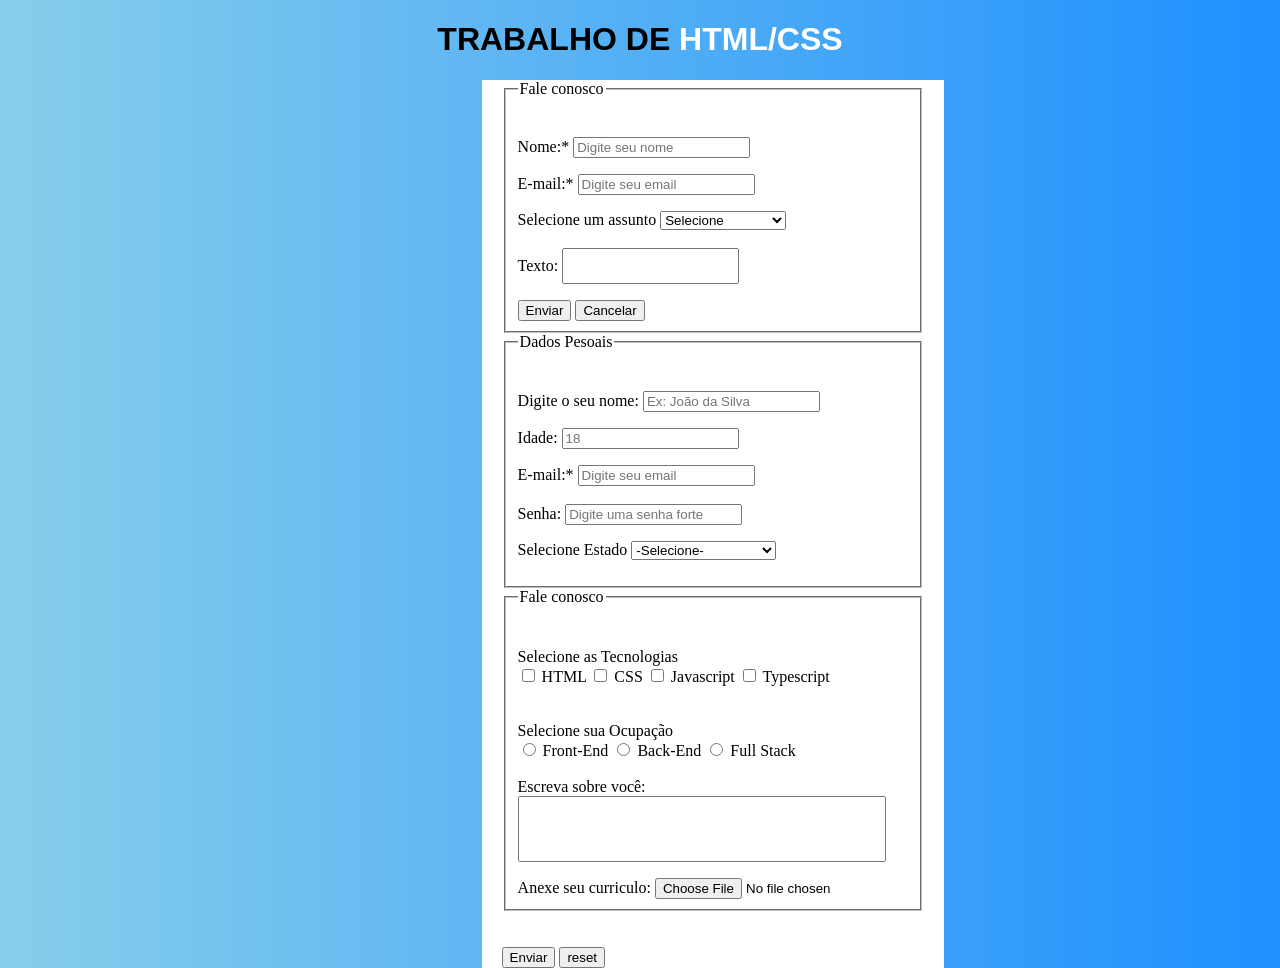
==== index.html @ 7f0e1a0e "Update and rename formulários.html to index.html" ====
<!DOCTYPE html>
<html lang="pt-br">
    <head>
        <meta charset='utf-8'>
        <meta http-equiv='X-UA-Compatible' content='IE=edge'>
        <title>RESUMO DE HTML/CSS</title>
        <meta name='viewport' content='width=device-width, initial-scale=1'>
        <link rel='stylesheet' type='text/css' media='screen' href='trabalho.css'>
        <script src='main.js'></script>
    </head>
    <body>
        <h1 id="fnpcispe">TRABALHO DE <span>HTML/CSS</span></h1>
        <div id="trabalho">
            <fieldset>
            <legend>Fale conosco</legend>
            <br>
            <p id="nome"> Nome:* <input class="form" type="text" placeholder="Digite seu nome"></p>
            <p id="nome"> E-mail:* <input class="form" type="text" placeholder="Digite seu email"></p>
            <p id="nome>">Selecione um assunto <select name="pets" id="pet-select">
                <option value="">Selecione &nbsp;</option>
                <option value="dog">Cachorro</option>
                <option value="cat">Gato</option>
                <option value="hamster">Hamster</option>
                <option value="parrot">Papagaio</option>
                <option value="spider">Aranha</option>
                <option value="goldfish">Peixinho dourado</option>
              </select>
              </p>
            <p id="mr"> Texto: <input type="text" id="cs"></p>
            <input type="button" value="Enviar">
            <input type="reset" value="Cancelar">
        </fieldset>
            <fieldset>
            <legend>Dados Pesoais</legend>
            <br>
            <p id="nome"> Digite o seu nome: <input class="form" type="text" placeholder="Ex: João da Silva"></p>
            <p id="nome"> Idade: <input class="form" type="text" placeholder="18"></p>
            <p id="nome"> E-mail:* <input class="form" type="text" placeholder="Digite seu email"></p>
            <p id="mr"> Senha: <input type="password" placeholder="Digite uma senha forte"></p>
            <p id="nome>">Selecione Estado <select id="estado" name="estado">
                <option value="">-Selecione- &nbsp;</option>
                <option value="AC">Acre</option>
                <option value="AL">Alagoas</option>
                <option value="AP">Amapá</option>
                <option value="AM">Amazonas</option>
                <option value="BA">Bahia</option>
                <option value="CE">Ceará</option>
                <option value="DF">Distrito Federal</option>
                <option value="ES">Espírito Santo</option>
                <option value="GO">Goiás</option>
                <option value="MA">Maranhão</option>
                <option value="MT">Mato Grosso</option>
                <option value="MS">Mato Grosso do Sul</option>
                <option value="MG">Minas Gerais</option>
                <option value="PA">Pará</option>
                <option value="PB">Paraíba</option>
                <option value="PR">Paraná</option>
                <option value="PE">Pernambuco</option>
                <option value="PI">Piauí</option>
                <option value="RJ">Rio de Janeiro</option>
                <option value="RN">Rio Grande do Norte</option>
                <option value="RS">Rio Grande do Sul</option>
                <option value="RO">Rondônia</option>
                <option value="RR">Roraima</option>
                <option value="SC">Santa Catarina</option>
                <option value="SP">São Paulo</option>
                <option value="SE">Sergipe</option>
                <option value="TO">Tocantins</option>
                <option value="EX">Estrangeiro</option>
            </select>
              </p>
        </fieldset>
        <fieldset>
            <legend>Fale conosco</legend>
            <br><br>
            Selecione as Tecnologias<br>
            <input type="checkbox">&nbsp;HTML
            <input type="checkbox">&nbsp;CSS
            <input type="checkbox">&nbsp;Javascript
            <input type="checkbox">&nbsp;Typescript
            <br><br><br>
            Selecione sua Ocupação<br>
            <input type="radio">&nbsp;Front-End
            <input type="radio">&nbsp;Back-End
            <input type="radio">&nbsp;Full Stack
            <br><br>
            Escreva sobre você:<br>
            <input type="text" id="ps"></p>
            Anexe seu curriculo: 
            <input type="file" placeholder="Escolher arquivo">
            <br>
        </fieldset>
        <br><br>
        <input type="button" value="Enviar">
        <input type="reset" value="reset">
        </div>
    </body>
---- trabalho.css ----
#fnpcispe{
    text-align: center;
    font-family: 'Gill Sans', 'Gill Sans MT', Calibri, 'Trebuchet MS', sans-serif;

}

span{
    color: white;
}

body {background: linear-gradient(to right,skyblue,dodgerblue);
}

#trabalho{
    margin-left: 37%;
    position: absolute;
    background-color: white;
    padding-left: 20px;
    padding-right: 20px;
}

#cs{
    height: 30px;
}

#mr{
    padding-top: 2px;
}

#ps{
    width: 360px;
    height: 60px;
}


@media screen and (max-width: 600px) {
    #fnpcispe{
        text-align: center;
        font-family: 'Gill Sans', 'Gill Sans MT', Calibri, 'Trebuchet MS', sans-serif;
    
    }
    
    span{
        color: white;
    }
    
    body {background: linear-gradient(to right,skyblue,dodgerblue);
    }
    
    #trabalho{
        margin-left: 30px;
        position: absolute;
        background-color: white;
        padding-left: 20px;
        padding-right: 20px;
    }
    
    #cs{
        height: 30px;
    }
    
    #mr{
        padding-top: 2px;
    }
    
    #ps{
        width: 360px;
        height: 60px;
    }

@media screen and (max-width: 1000px) {
    #fnpcispe{
        text-align: center;
        font-family: 'Gill Sans', 'Gill Sans MT', Calibri, 'Trebuchet MS', sans-serif;
    
    }
    
    span{
        color: white;
    }
    
    body {background: linear-gradient(to right,skyblue,dodgerblue);
    }
    
    #trabalho{
        margin-left: 42.5%;
        position: absolute;
        background-color: white;
        padding-left: 20px;
        padding-right: 20px;
    }
    
    #cs{
        height: 30px;
    }
    
    #mr{
        padding-top: 2px;
    }
    
    #ps{
        width: 360px;
        height: 60px;
    }    
}
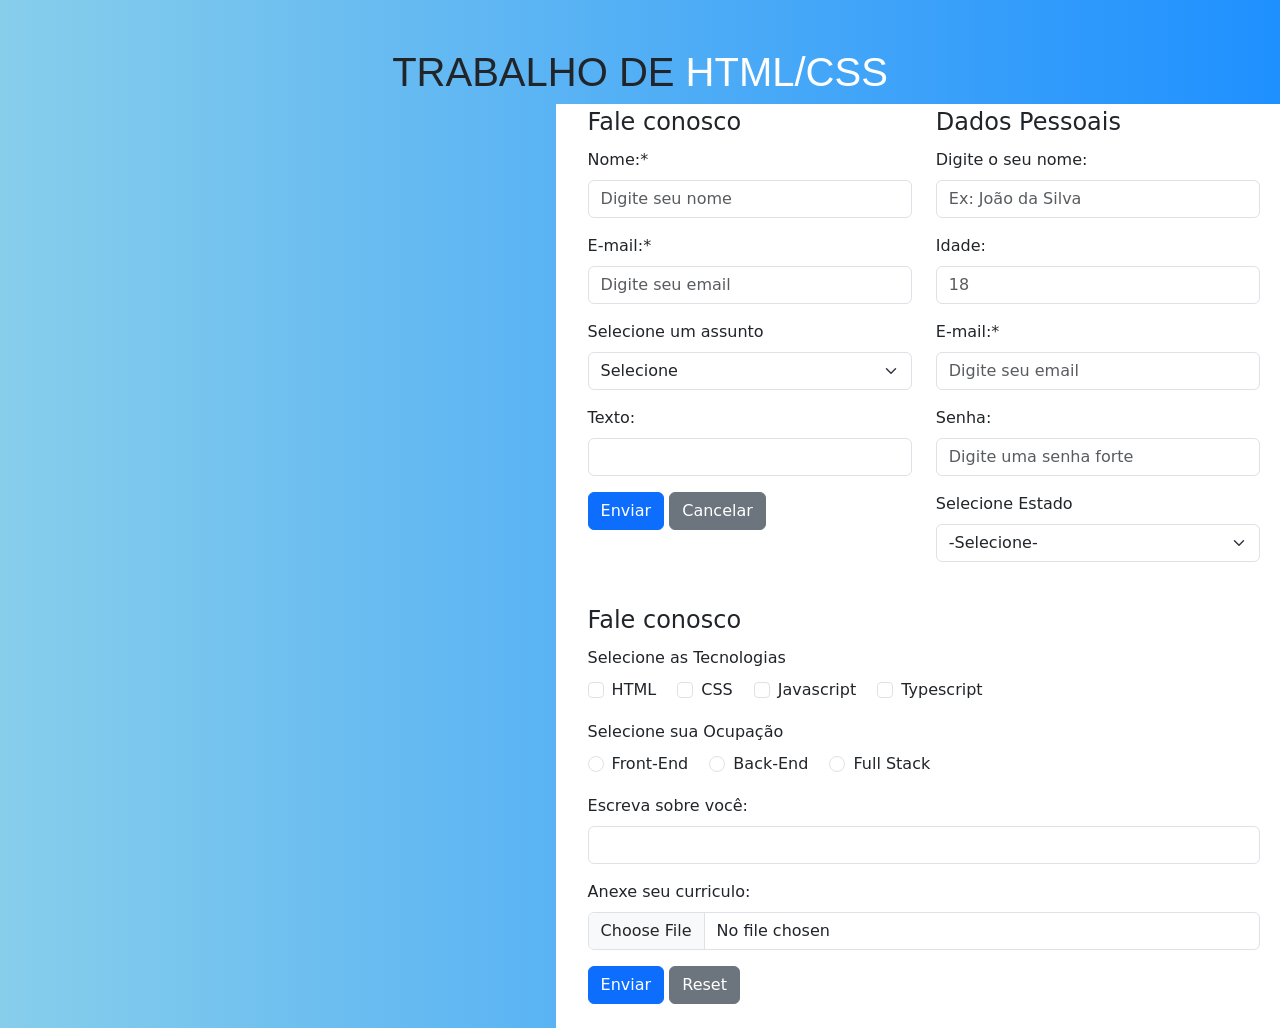
==== commit d137e72e: "Update index.html" ====
--- a/index.html
+++ b/index.html
@@ -1,97 +1,158 @@
 <!DOCTYPE html>
 <html lang="pt-br">
-    <head>
-        <meta charset='utf-8'>
-        <meta http-equiv='X-UA-Compatible' content='IE=edge'>
-        <title>RESUMO DE HTML/CSS</title>
-        <meta name='viewport' content='width=device-width, initial-scale=1'>
-        <link rel='stylesheet' type='text/css' media='screen' href='trabalho.css'>
-        <script src='main.js'></script>
-    </head>
-    <body>
-        <h1 id="fnpcispe">TRABALHO DE <span>HTML/CSS</span></h1>
-        <div id="trabalho">
-            <fieldset>
-            <legend>Fale conosco</legend>
-            <br>
-            <p id="nome"> Nome:* <input class="form" type="text" placeholder="Digite seu nome"></p>
-            <p id="nome"> E-mail:* <input class="form" type="text" placeholder="Digite seu email"></p>
-            <p id="nome>">Selecione um assunto <select name="pets" id="pet-select">
-                <option value="">Selecione &nbsp;</option>
-                <option value="dog">Cachorro</option>
-                <option value="cat">Gato</option>
-                <option value="hamster">Hamster</option>
-                <option value="parrot">Papagaio</option>
-                <option value="spider">Aranha</option>
-                <option value="goldfish">Peixinho dourado</option>
-              </select>
-              </p>
-            <p id="mr"> Texto: <input type="text" id="cs"></p>
-            <input type="button" value="Enviar">
-            <input type="reset" value="Cancelar">
-        </fieldset>
-            <fieldset>
-            <legend>Dados Pesoais</legend>
-            <br>
-            <p id="nome"> Digite o seu nome: <input class="form" type="text" placeholder="Ex: João da Silva"></p>
-            <p id="nome"> Idade: <input class="form" type="text" placeholder="18"></p>
-            <p id="nome"> E-mail:* <input class="form" type="text" placeholder="Digite seu email"></p>
-            <p id="mr"> Senha: <input type="password" placeholder="Digite uma senha forte"></p>
-            <p id="nome>">Selecione Estado <select id="estado" name="estado">
-                <option value="">-Selecione- &nbsp;</option>
-                <option value="AC">Acre</option>
-                <option value="AL">Alagoas</option>
-                <option value="AP">Amapá</option>
-                <option value="AM">Amazonas</option>
-                <option value="BA">Bahia</option>
-                <option value="CE">Ceará</option>
-                <option value="DF">Distrito Federal</option>
-                <option value="ES">Espírito Santo</option>
-                <option value="GO">Goiás</option>
-                <option value="MA">Maranhão</option>
-                <option value="MT">Mato Grosso</option>
-                <option value="MS">Mato Grosso do Sul</option>
-                <option value="MG">Minas Gerais</option>
-                <option value="PA">Pará</option>
-                <option value="PB">Paraíba</option>
-                <option value="PR">Paraná</option>
-                <option value="PE">Pernambuco</option>
-                <option value="PI">Piauí</option>
-                <option value="RJ">Rio de Janeiro</option>
-                <option value="RN">Rio Grande do Norte</option>
-                <option value="RS">Rio Grande do Sul</option>
-                <option value="RO">Rondônia</option>
-                <option value="RR">Roraima</option>
-                <option value="SC">Santa Catarina</option>
-                <option value="SP">São Paulo</option>
-                <option value="SE">Sergipe</option>
-                <option value="TO">Tocantins</option>
-                <option value="EX">Estrangeiro</option>
-            </select>
-              </p>
-        </fieldset>
-        <fieldset>
-            <legend>Fale conosco</legend>
-            <br><br>
-            Selecione as Tecnologias<br>
-            <input type="checkbox">&nbsp;HTML
-            <input type="checkbox">&nbsp;CSS
-            <input type="checkbox">&nbsp;Javascript
-            <input type="checkbox">&nbsp;Typescript
-            <br><br><br>
-            Selecione sua Ocupação<br>
-            <input type="radio">&nbsp;Front-End
-            <input type="radio">&nbsp;Back-End
-            <input type="radio">&nbsp;Full Stack
-            <br><br>
-            Escreva sobre você:<br>
-            <input type="text" id="ps"></p>
-            Anexe seu curriculo: 
-            <input type="file" placeholder="Escolher arquivo">
-            <br>
-        </fieldset>
-        <br><br>
-        <input type="button" value="Enviar">
-        <input type="reset" value="reset">
+<head>
+    <meta charset='utf-8'>
+    <meta http-equiv='X-UA-Compatible' content='IE=edge'>
+    <title>RESUMO DE HTML/CSS</title>
+    <meta name='viewport' content='width=device-width, initial-scale=1'>
+    <link rel='stylesheet' href='https://cdn.jsdelivr.net/npm/bootstrap@5.3.3/dist/css/bootstrap.min.css'>
+    <script src='https://cdn.jsdelivr.net/npm/bootstrap@5.3.3/dist/js/bootstrap.bundle.min.js' integrity='sha384-YvpcrYf0tY3lHB60NNkmXc5s9fDVZLESaAA55NDzOxhy9GkcIdslK1eN7N6jIeHz' crossorigin='anonymous'></script>
+    <link rel='stylesheet' type='text/css' media='screen' href='trabalho.css'>
+    <script src='main.js'></script>
+</head>
+<body>
+    <div class="container my-5">
+        <h1 class="text-center" id="fnpcispe">TRABALHO DE <span>HTML/CSS</span></h1>
+        
+        <div id="trabalho" class="row">
+            <div class="col-md-6">
+                <fieldset class="mb-4">
+                    <legend>Fale conosco</legend>
+                    <div class="mb-3">
+                        <label for="nome" class="form-label">Nome:*</label>
+                        <input type="text" class="form-control" id="nome" placeholder="Digite seu nome">
+                    </div>
+                    <div class="mb-3">
+                        <label for="email" class="form-label">E-mail:*</label>
+                        <input type="email" class="form-control" id="email" placeholder="Digite seu email">
+                    </div>
+                    <div class="mb-3">
+                        <label for="assunto" class="form-label">Selecione um assunto</label>
+                        <select class="form-select" id="assunto">
+                            <option value="">Selecione</option>
+                            <option value="dog">Cachorro</option>
+                            <option value="cat">Gato</option>
+                            <option value="hamster">Hamster</option>
+                            <option value="parrot">Papagaio</option>
+                            <option value="spider">Aranha</option>
+                            <option value="goldfish">Peixinho dourado</option>
+                        </select>
+                    </div>
+                    <div class="mb-3">
+                        <label for="texto" class="form-label">Texto:</label>
+                        <input type="text" class="form-control" id="texto">
+                    </div>
+                    <button type="button" class="btn btn-primary">Enviar</button>
+                    <button type="reset" class="btn btn-secondary">Cancelar</button>
+                </fieldset>
+            </div>
+
+            <div class="col-md-6">
+                <fieldset class="mb-4">
+                    <legend>Dados Pessoais</legend>
+                    <div class="mb-3">
+                        <label for="nomeCompleto" class="form-label">Digite o seu nome:</label>
+                        <input type="text" class="form-control" id="nomeCompleto" placeholder="Ex: João da Silva">
+                    </div>
+                    <div class="mb-3">
+                        <label for="idade" class="form-label">Idade:</label>
+                        <input type="text" class="form-control" id="idade" placeholder="18">
+                    </div>
+                    <div class="mb-3">
+                        <label for="emailDados" class="form-label">E-mail:*</label>
+                        <input type="email" class="form-control" id="emailDados" placeholder="Digite seu email">
+                    </div>
+                    <div class="mb-3">
+                        <label for="senha" class="form-label">Senha:</label>
+                        <input type="password" class="form-control" id="senha" placeholder="Digite uma senha forte">
+                    </div>
+                    <div class="mb-3">
+                        <label for="estado" class="form-label">Selecione Estado</label>
+                        <select class="form-select" id="estado" name="estado">
+                            <option value="">-Selecione-</option>
+                            <option value="AC">Acre</option>
+                            <option value="AL">Alagoas</option>
+                            <option value="AP">Amapá</option>
+                            <option value="AM">Amazonas</option>
+                            <option value="BA">Bahia</option>
+                            <option value="CE">Ceará</option>
+                            <option value="DF">Distrito Federal</option>
+                            <option value="ES">Espírito Santo</option>
+                            <option value="GO">Goiás</option>
+                            <option value="MA">Maranhão</option>
+                            <option value="MT">Mato Grosso</option>
+                            <option value="MS">Mato Grosso do Sul</option>
+                            <option value="MG">Minas Gerais</option>
+                            <option value="PA">Pará</option>
+                            <option value="PB">Paraíba</option>
+                            <option value="PR">Paraná</option>
+                            <option value="PE">Pernambuco</option>
+                            <option value="PI">Piauí</option>
+                            <option value="RJ">Rio de Janeiro</option>
+                            <option value="RN">Rio Grande do Norte</option>
+                            <option value="RS">Rio Grande do Sul</option>
+                            <option value="RO">Rondônia</option>
+                            <option value="RR">Roraima</option>
+                            <option value="SC">Santa Catarina</option>
+                            <option value="SP">São Paulo</option>
+                            <option value="SE">Sergipe</option>
+                            <option value="TO">Tocantins</option>
+                            <option value="EX">Estrangeiro</option>
+                        </select>
+                    </div>
+                </fieldset>
+            </div>
+
+            <div class="col-12">
+                <fieldset class="mb-4">
+                    <legend>Fale conosco</legend>
+                    <div class="mb-3">
+                        <label class="form-label">Selecione as Tecnologias</label><br>
+                        <div class="form-check form-check-inline">
+                            <input class="form-check-input" type="checkbox" id="html" value="HTML">
+                            <label class="form-check-label" for="html">HTML</label>
+                        </div>
+                        <div class="form-check form-check-inline">
+                            <input class="form-check-input" type="checkbox" id="css" value="CSS">
+                            <label class="form-check-label" for="css">CSS</label>
+                        </div>
+                        <div class="form-check form-check-inline">
+                            <input class="form-check-input" type="checkbox" id="js" value="Javascript">
+                            <label class="form-check-label" for="js">Javascript</label>
+                        </div>
+                        <div class="form-check form-check-inline">
+                            <input class="form-check-input" type="checkbox" id="ts" value="Typescript">
+                            <label class="form-check-label" for="ts">Typescript</label>
+                        </div>
+                    </div>
+                    <div class="mb-3">
+                        <label class="form-label">Selecione sua Ocupação</label><br>
+                        <div class="form-check form-check-inline">
+                            <input class="form-check-input" type="radio" id="frontend" name="ocupacao" value="Front-End">
+                            <label class="form-check-label" for="frontend">Front-End</label>
+                        </div>
+                        <div class="form-check form-check-inline">
+                            <input class="form-check-input" type="radio" id="backend" name="ocupacao" value="Back-End">
+                            <label class="form-check-label" for="backend">Back-End</label>
+                        </div>
+                        <div class="form-check form-check-inline">
+                            <input class="form-check-input" type="radio" id="fullstack" name="ocupacao" value="Full Stack">
+                            <label class="form-check-label" for="fullstack">Full Stack</label>
+                        </div>
+                    </div>
+                    <div class="mb-3">
+                        <label for="sobreVoce" class="form-label">Escreva sobre você:</label>
+                        <input type="text" class="form-control" id="sobreVoce">
+                    </div>
+                    <div class="mb-3">
+                        <label for="curriculo" class="form-label">Anexe seu curriculo:</label>
+                        <input type="file" class="form-control" id="curriculo">
+                    </div>
+                    <button type="button" class="btn btn-primary">Enviar</button>
+                    <button type="reset" class="btn btn-secondary">Reset</button>
+                </fieldset>
+            </div>
         </div>
-    </body>
+    </div>
+</body>
+</html>
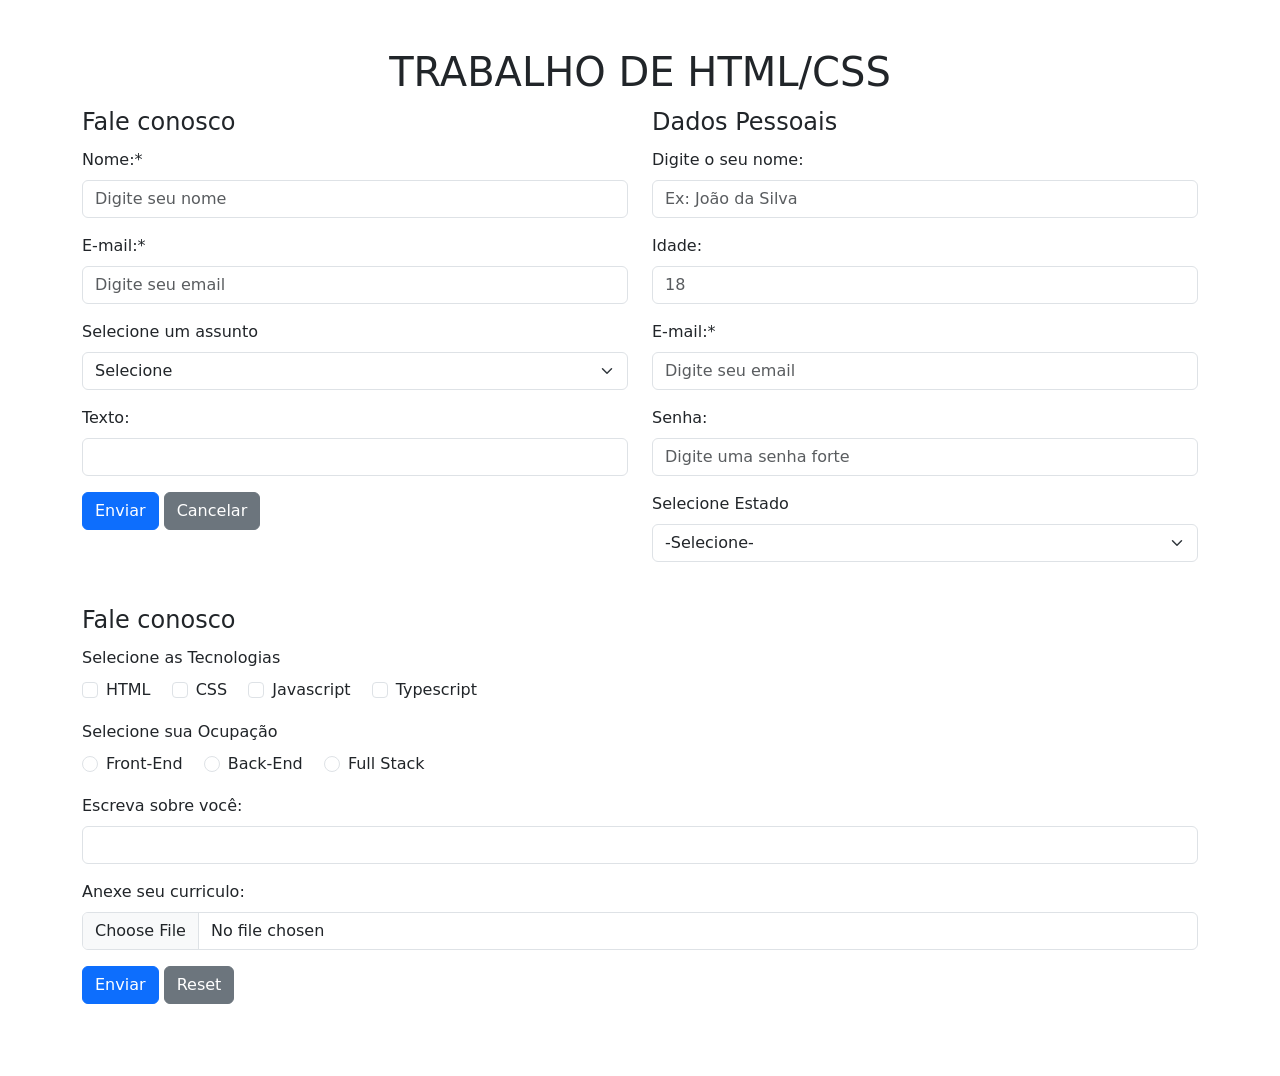
==== commit 15aa54d0: "Update index.html" ====
--- a/index.html
+++ b/index.html
@@ -6,8 +6,6 @@
     <title>RESUMO DE HTML/CSS</title>
     <meta name='viewport' content='width=device-width, initial-scale=1'>
     <link rel='stylesheet' href='https://cdn.jsdelivr.net/npm/bootstrap@5.3.3/dist/css/bootstrap.min.css'>
-    <script src='https://cdn.jsdelivr.net/npm/bootstrap@5.3.3/dist/js/bootstrap.bundle.min.js' integrity='sha384-YvpcrYf0tY3lHB60NNkmXc5s9fDVZLESaAA55NDzOxhy9GkcIdslK1eN7N6jIeHz' crossorigin='anonymous'></script>
-    <link rel='stylesheet' type='text/css' media='screen' href='trabalho.css'>
     <script src='main.js'></script>
 </head>
 <body>
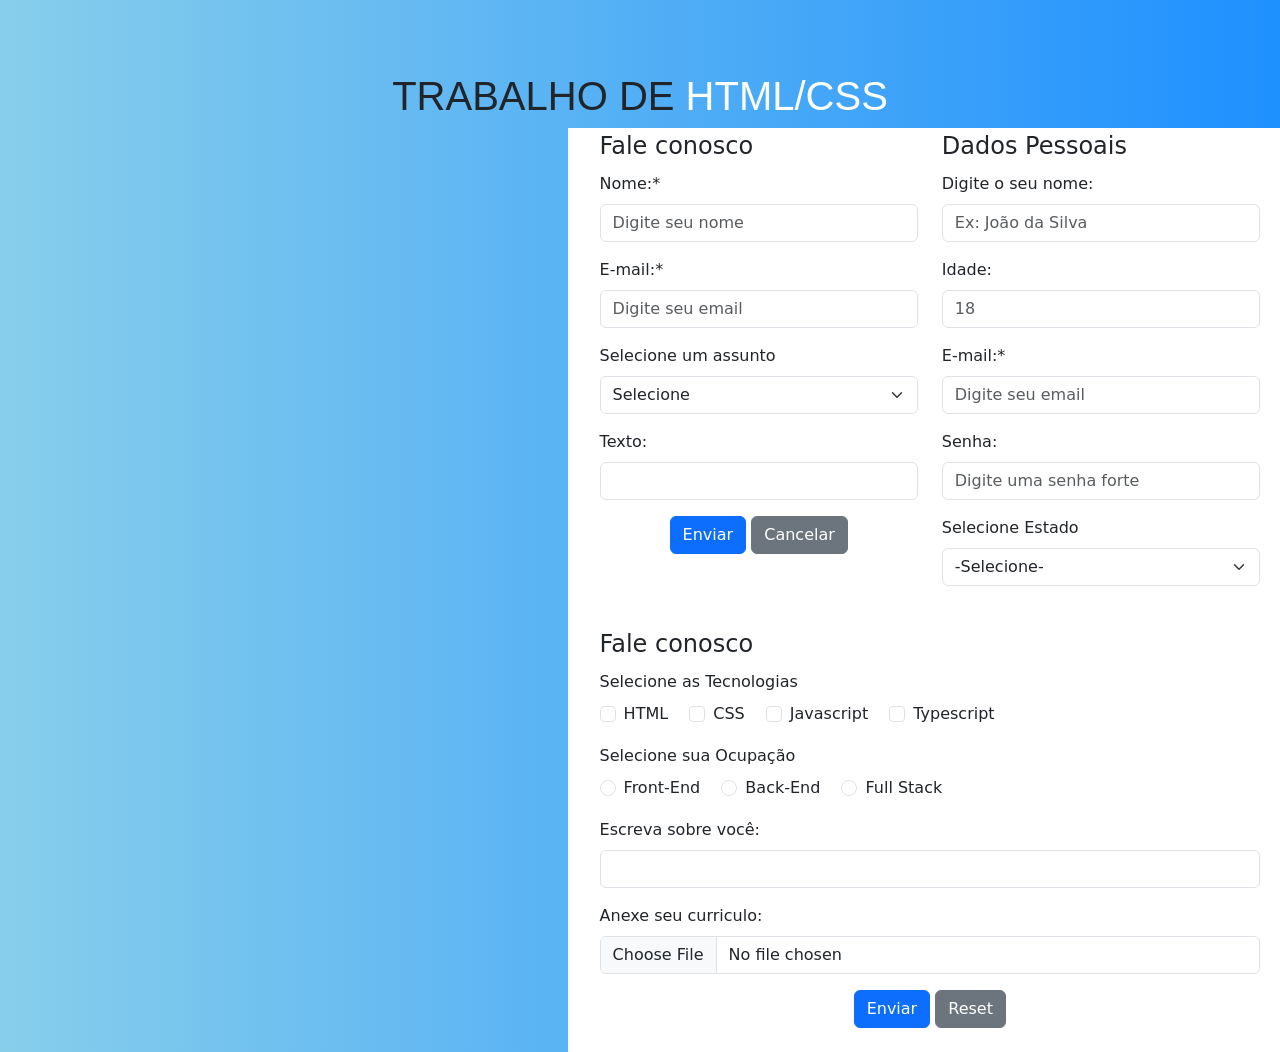
==== commit f057e71c: "Update index.html" ====
--- a/index.html
+++ b/index.html
@@ -1,15 +1,19 @@
 <!DOCTYPE html>
 <html lang="pt-br">
+
 <head>
     <meta charset='utf-8'>
     <meta http-equiv='X-UA-Compatible' content='IE=edge'>
     <title>RESUMO DE HTML/CSS</title>
     <meta name='viewport' content='width=device-width, initial-scale=1'>
     <link rel='stylesheet' href='https://cdn.jsdelivr.net/npm/bootstrap@5.3.3/dist/css/bootstrap.min.css'>
+    <script src='https://cdn.jsdelivr.net/npm/bootstrap@5.3.3/dist/js/bootstrap.bundle.min.js' integrity='sha384-YvpcrYf0tY3lHB60NNkmXc5s9fDVZLESaAA55NDzOxhy9GkcIdslK1eN7N6jIeHz' crossorigin='anonymous'></script>
+    <link rel='stylesheet' type='text/css' media='screen' href='trabalho.css'>
     <script src='main.js'></script>
 </head>
+
 <body>
-    <div class="container my-5">
+    <div class="container my-5 p-4" id="form-container">
         <h1 class="text-center" id="fnpcispe">TRABALHO DE <span>HTML/CSS</span></h1>
         
         <div id="trabalho" class="row">
@@ -40,8 +44,10 @@
                         <label for="texto" class="form-label">Texto:</label>
                         <input type="text" class="form-control" id="texto">
                     </div>
-                    <button type="button" class="btn btn-primary">Enviar</button>
-                    <button type="reset" class="btn btn-secondary">Cancelar</button>
+                    <div class="text-center">
+                        <button type="button" class="btn btn-primary">Enviar</button>
+                        <button type="reset" class="btn btn-secondary">Cancelar</button>
+                    </div>
                 </fieldset>
             </div>
 
@@ -146,11 +152,15 @@
                         <label for="curriculo" class="form-label">Anexe seu curriculo:</label>
                         <input type="file" class="form-control" id="curriculo">
                     </div>
-                    <button type="button" class="btn btn-primary">Enviar</button>
-                    <button type="reset" class="btn btn-secondary">Reset</button>
+                    <div class="text-center">
+                        <button type="button" class="btn btn-primary">Enviar</button>
+                        <button type="reset" class="btn btn-secondary">Reset</button>
+                    </div>
                 </fieldset>
             </div>
         </div>
     </div>
 </body>
+
 </html>
+                                
--- a/trabalho.css
+++ b/trabalho.css
@@ -0,0 +1,105 @@
+#fnpcispe{
+    text-align: center;
+    font-family: 'Gill Sans', 'Gill Sans MT', Calibri, 'Trebuchet MS', sans-serif;
+
+}
+
+span{
+    color: white;
+}
+
+body {background: linear-gradient(to right,skyblue,dodgerblue);
+}
+
+#trabalho{
+    margin-left: 37%;
+    position: absolute;
+    background-color: white;
+    padding-left: 20px;
+    padding-right: 20px;
+}
+
+#cs{
+    height: 30px;
+}
+
+#mr{
+    padding-top: 2px;
+}
+
+#ps{
+    width: 360px;
+    height: 60px;
+}
+
+
+@media screen and (max-width: 600px) {
+    #fnpcispe{
+        text-align: center;
+        font-family: 'Gill Sans', 'Gill Sans MT', Calibri, 'Trebuchet MS', sans-serif;
+    
+    }
+    
+    span{
+        color: white;
+    }
+    
+    body {background: linear-gradient(to right,skyblue,dodgerblue);
+    }
+    
+    #trabalho{
+        margin-left: 30px;
+        position: absolute;
+        background-color: white;
+        padding-left: 20px;
+        padding-right: 20px;
+    }
+    
+    #cs{
+        height: 30px;
+    }
+    
+    #mr{
+        padding-top: 2px;
+    }
+    
+    #ps{
+        width: 360px;
+        height: 60px;
+    }
+
+@media screen and (max-width: 1000px) {
+    #fnpcispe{
+        text-align: center;
+        font-family: 'Gill Sans', 'Gill Sans MT', Calibri, 'Trebuchet MS', sans-serif;
+    
+    }
+    
+    span{
+        color: white;
+    }
+    
+    body {background: linear-gradient(to right,skyblue,dodgerblue);
+    }
+    
+    #trabalho{
+        margin-left: 42.5%;
+        position: absolute;
+        background-color: white;
+        padding-left: 20px;
+        padding-right: 20px;
+    }
+    
+    #cs{
+        height: 30px;
+    }
+    
+    #mr{
+        padding-top: 2px;
+    }
+    
+    #ps{
+        width: 360px;
+        height: 60px;
+    }    
+}
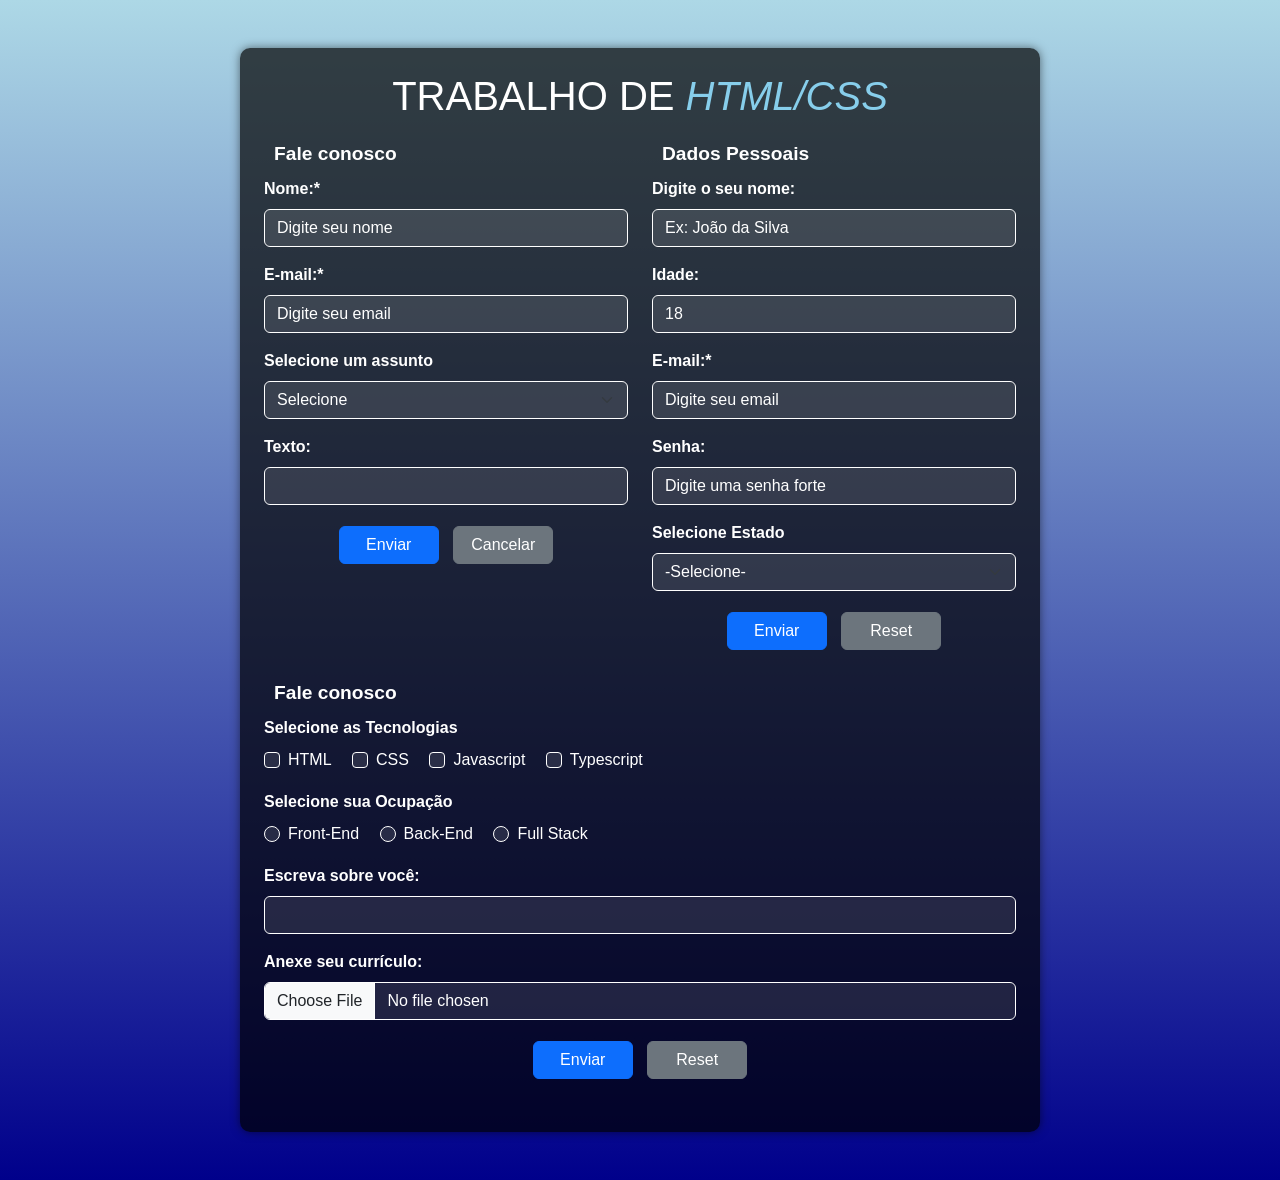
==== commit 3f62598a: "Update index.html" ====
--- a/index.html
+++ b/index.html
@@ -6,10 +6,9 @@
     <meta http-equiv='X-UA-Compatible' content='IE=edge'>
     <title>RESUMO DE HTML/CSS</title>
     <meta name='viewport' content='width=device-width, initial-scale=1'>
-    <link rel='stylesheet' href='https://cdn.jsdelivr.net/npm/bootstrap@5.3.3/dist/css/bootstrap.min.css'>
-    <script src='https://cdn.jsdelivr.net/npm/bootstrap@5.3.3/dist/js/bootstrap.bundle.min.js' integrity='sha384-YvpcrYf0tY3lHB60NNkmXc5s9fDVZLESaAA55NDzOxhy9GkcIdslK1eN7N6jIeHz' crossorigin='anonymous'></script>
+    <link rel='stylesheet' href='https://cdn.jsdelivr.net/npm/bootstrap@5/dist/css/bootstrap.min.css'>
     <link rel='stylesheet' type='text/css' media='screen' href='trabalho.css'>
-    <script src='main.js'></script>
+    <script src='formulario.js'></script>
 </head>
 
 <body>
@@ -20,99 +19,81 @@
             <div class="col-md-6">
                 <fieldset class="mb-4">
                     <legend>Fale conosco</legend>
-                    <div class="mb-3">
-                        <label for="nome" class="form-label">Nome:*</label>
-                        <input type="text" class="form-control" id="nome" placeholder="Digite seu nome">
-                    </div>
-                    <div class="mb-3">
-                        <label for="email" class="form-label">E-mail:*</label>
-                        <input type="email" class="form-control" id="email" placeholder="Digite seu email">
-                    </div>
-                    <div class="mb-3">
-                        <label for="assunto" class="form-label">Selecione um assunto</label>
-                        <select class="form-select" id="assunto">
-                            <option value="">Selecione</option>
-                            <option value="dog">Cachorro</option>
-                            <option value="cat">Gato</option>
-                            <option value="hamster">Hamster</option>
-                            <option value="parrot">Papagaio</option>
-                            <option value="spider">Aranha</option>
-                            <option value="goldfish">Peixinho dourado</option>
-                        </select>
-                    </div>
-                    <div class="mb-3">
-                        <label for="texto" class="form-label">Texto:</label>
-                        <input type="text" class="form-control" id="texto">
-                    </div>
-                    <div class="text-center">
-                        <button type="button" class="btn btn-primary">Enviar</button>
-                        <button type="reset" class="btn btn-secondary">Cancelar</button>
-                    </div>
+                    <form id="form1">
+                        <div class="mb-3">
+                            <label for="nome" class="form-label">Nome:*</label>
+                            <input type="text" class="form-control" id="nome" name="nome" placeholder="Digite seu nome" required>
+                        </div>
+                        <div class="mb-3">
+                            <label for="email" class="form-label">E-mail:*</label>
+                            <input type="email" class="form-control" id="email" name="email" placeholder="Digite seu email" required>
+                        </div>
+                        <div class="mb-3">
+                            <label for="assunto" class="form-label">Selecione um assunto</label>
+                            <select class="form-select" id="assunto">
+                                <option value="">Selecione</option>
+                                <option value="dog">Cachorro</option>
+                                <option value="cat">Gato</option>
+                                <option value="hamster">Hamster</option>
+                                <option value="parrot">Papagaio</option>
+                                <option value="spider">Aranha</option>
+                                <option value="goldfish">Peixinho dourado</option>
+                            </select>
+                        </div>
+                        <div class="mb-3">
+                            <label for="texto" class="form-label">Texto:</label>
+                            <input type="text" class="form-control" id="texto">
+                        </div>
+                        <div class="text-center">
+                            <button type="submit" class="btn btn-primary">Enviar</button>
+                            <button type="reset" class="btn btn-secondary">Cancelar</button>
+                        </div>
+                    </form>
                 </fieldset>
             </div>
 
             <div class="col-md-6">
                 <fieldset class="mb-4">
                     <legend>Dados Pessoais</legend>
-                    <div class="mb-3">
-                        <label for="nomeCompleto" class="form-label">Digite o seu nome:</label>
-                        <input type="text" class="form-control" id="nomeCompleto" placeholder="Ex: João da Silva">
-                    </div>
-                    <div class="mb-3">
-                        <label for="idade" class="form-label">Idade:</label>
-                        <input type="text" class="form-control" id="idade" placeholder="18">
-                    </div>
-                    <div class="mb-3">
-                        <label for="emailDados" class="form-label">E-mail:*</label>
-                        <input type="email" class="form-control" id="emailDados" placeholder="Digite seu email">
-                    </div>
-                    <div class="mb-3">
-                        <label for="senha" class="form-label">Senha:</label>
-                        <input type="password" class="form-control" id="senha" placeholder="Digite uma senha forte">
-                    </div>
-                    <div class="mb-3">
-                        <label for="estado" class="form-label">Selecione Estado</label>
-                        <select class="form-select" id="estado" name="estado">
-                            <option value="">-Selecione-</option>
-                            <option value="AC">Acre</option>
-                            <option value="AL">Alagoas</option>
-                            <option value="AP">Amapá</option>
-                            <option value="AM">Amazonas</option>
-                            <option value="BA">Bahia</option>
-                            <option value="CE">Ceará</option>
-                            <option value="DF">Distrito Federal</option>
-                            <option value="ES">Espírito Santo</option>
-                            <option value="GO">Goiás</option>
-                            <option value="MA">Maranhão</option>
-                            <option value="MT">Mato Grosso</option>
-                            <option value="MS">Mato Grosso do Sul</option>
-                            <option value="MG">Minas Gerais</option>
-                            <option value="PA">Pará</option>
-                            <option value="PB">Paraíba</option>
-                            <option value="PR">Paraná</option>
-                            <option value="PE">Pernambuco</option>
-                            <option value="PI">Piauí</option>
-                            <option value="RJ">Rio de Janeiro</option>
-                            <option value="RN">Rio Grande do Norte</option>
-                            <option value="RS">Rio Grande do Sul</option>
-                            <option value="RO">Rondônia</option>
-                            <option value="RR">Roraima</option>
-                            <option value="SC">Santa Catarina</option>
-                            <option value="SP">São Paulo</option>
-                            <option value="SE">Sergipe</option>
-                            <option value="TO">Tocantins</option>
-                            <option value="EX">Estrangeiro</option>
-                        </select>
-                    </div>
+                    <form id="form2">
+                        <div class="mb-3">
+                            <label for="nomeCompleto" class="form-label">Digite o seu nome:</label>
+                            <input type="text" class="form-control" id="nomeCompleto" placeholder="Ex: João da Silva">
+                        </div>
+                        <div class="mb-3">
+                            <label for="idade" class="form-label">Idade:</label>
+                            <input type="text" class="form-control" id="idade" placeholder="18">
+                        </div>
+                        <div class="mb-3">
+                            <label for="emailDados" class="form-label">E-mail:*</label>
+                            <input type="email" class="form-control" id="emailDados" placeholder="Digite seu email" required>
+                        </div>
+                        <div class="mb-3">
+                            <label for="senha" class="form-label">Senha:</label>
+                            <input type="password" class="form-control" id="senha" placeholder="Digite uma senha forte">
+                        </div>
+                        <div class="mb-3">
+                            <label for="estado" class="form-label">Selecione Estado</label>
+                            <select class="form-select" id="estado" name="estado">
+                                <option value="">-Selecione-</option>
+                                <!-- Opções dos estados aqui -->
+                            </select>
+                        </div>
+                        <div class="text-center">
+                            <button type="submit" class="btn btn-primary">Enviar</button>
+                            <button type="reset" class="btn btn-secondary">Reset</button>
+                        </div>
+                    </form>
                 </fieldset>
             </div>
 
             <div class="col-12">
                 <fieldset class="mb-4">
                     <legend>Fale conosco</legend>
-                    <div class="mb-3">
-                        <label class="form-label">Selecione as Tecnologias</label><br>
-                        <div class="form-check form-check-inline">
+                    <form id="form3">
+                        <div class="mb-3">
+                            <label class="form-label">Selecione as Tecnologias</label><br>
+                            <div class="form-check form-check-inline">
                             <input class="form-check-input" type="checkbox" id="html" value="HTML">
                             <label class="form-check-label" for="html">HTML</label>
                         </div>
@@ -128,10 +109,10 @@
                             <input class="form-check-input" type="checkbox" id="ts" value="Typescript">
                             <label class="form-check-label" for="ts">Typescript</label>
                         </div>
-                    </div>
-                    <div class="mb-3">
-                        <label class="form-label">Selecione sua Ocupação</label><br>
-                        <div class="form-check form-check-inline">
+                        </div>
+                        <div class="mb-3">
+                            <label class="form-label">Selecione sua Ocupação</label><br>
+                            <div class="form-check form-check-inline">
                             <input class="form-check-input" type="radio" id="frontend" name="ocupacao" value="Front-End">
                             <label class="form-check-label" for="frontend">Front-End</label>
                         </div>
@@ -143,24 +124,24 @@
                             <input class="form-check-input" type="radio" id="fullstack" name="ocupacao" value="Full Stack">
                             <label class="form-check-label" for="fullstack">Full Stack</label>
                         </div>
-                    </div>
-                    <div class="mb-3">
-                        <label for="sobreVoce" class="form-label">Escreva sobre você:</label>
-                        <input type="text" class="form-control" id="sobreVoce">
-                    </div>
-                    <div class="mb-3">
-                        <label for="curriculo" class="form-label">Anexe seu curriculo:</label>
-                        <input type="file" class="form-control" id="curriculo">
-                    </div>
-                    <div class="text-center">
-                        <button type="button" class="btn btn-primary">Enviar</button>
-                        <button type="reset" class="btn btn-secondary">Reset</button>
-                    </div>
+                        </div>
+                        <div class="mb-3">
+                            <label for="sobreVoce" class="form-label">Escreva sobre você:</label>
+                            <input type="text" class="form-control" id="sobreVoce">
+                        </div>
+                        <div class="mb-3">
+                            <label for="curriculo" class="form-label">Anexe seu currículo:</label>
+                            <input type="file" class="form-control" id="curriculo">
+                        </div>
+                        <div class="text-center">
+                            <button type="submit" class="btn btn-primary">Enviar</button>
+                            <button type="reset" class="btn btn-secondary">Reset</button>
+                        </div>
+                    </form>
                 </fieldset>
             </div>
         </div>
     </div>
 </body>
-
 </html>
-                                
+                            
--- a/trabalho.css
+++ b/trabalho.css
@@ -1,105 +1,75 @@
-#fnpcispe{
-    text-align: center;
-    font-family: 'Gill Sans', 'Gill Sans MT', Calibri, 'Trebuchet MS', sans-serif;
-
+/* Estilo para o fundo com degradê */
+body {
+    background: linear-gradient(to bottom, #add8e6, #00008b);
+    color: white;
+    font-family: 'Arial', sans-serif;
 }
 
-span{
+/* Estilo para o contêiner do formulário */
+#form-container {
+    background-color: rgba(0, 0, 0, 0.7); /* Fundo semitransparente */
+    border-radius: 10px;
+    padding: 20px;
+    box-shadow: 0px 0px 10px rgba(0, 0, 0, 0.5);
+    max-width: 800px;
+    margin: 50px auto;
+}
+
+/* Estilo para os campos de formulário */
+.form-control, 
+.form-select, 
+.form-check-input {
+    background-color: rgba(255, 255, 255, 0.1);
+    border: 1px solid #ffffff;
     color: white;
 }
 
-body {background: linear-gradient(to right,skyblue,dodgerblue);
+/* Forçar a cor branca no texto dos inputs */
+.form-control::placeholder, 
+.form-control, 
+.form-select::placeholder, 
+.form-check-input {
+    color: white;
 }
 
-#trabalho{
-    margin-left: 37%;
-    position: absolute;
-    background-color: white;
-    padding-left: 20px;
-    padding-right: 20px;
+/* Estilo para os rótulos dos campos */
+.form-label {
+    font-weight: bold;
 }
 
-#cs{
-    height: 30px;
+/* Estilo para os botões */
+.btn {
+    width: 100px;
+    margin: 5px;
 }
 
-#mr{
-    padding-top: 2px;
+/* Centralizar botões */
+.text-center {
+    text-align: center;
 }
 
-#ps{
-    width: 360px;
-    height: 60px;
+/* Estilo para as legendas */
+legend {
+    color: #ffffff;
+    font-size: 1.2em;
+    font-weight: bold;
+    padding: 0 10px;
 }
 
+/* Estilo para o título */
+#fnpcispe {
+    font-size: 2.5em;
+    margin-bottom: 20px;
+}
 
-@media screen and (max-width: 600px) {
-    #fnpcispe{
-        text-align: center;
-        font-family: 'Gill Sans', 'Gill Sans MT', Calibri, 'Trebuchet MS', sans-serif;
-    
-    }
-    
-    span{
-        color: white;
-    }
-    
-    body {background: linear-gradient(to right,skyblue,dodgerblue);
-    }
-    
-    #trabalho{
-        margin-left: 30px;
-        position: absolute;
-        background-color: white;
-        padding-left: 20px;
-        padding-right: 20px;
-    }
-    
-    #cs{
-        height: 30px;
-    }
-    
-    #mr{
-        padding-top: 2px;
-    }
-    
-    #ps{
-        width: 360px;
-        height: 60px;
-    }
+/* Estilo para o texto dentro dos spans */
+#fnpcispe span {
+    font-style: italic;
+    color: #87CEEB;
+}
 
-@media screen and (max-width: 1000px) {
-    #fnpcispe{
-        text-align: center;
-        font-family: 'Gill Sans', 'Gill Sans MT', Calibri, 'Trebuchet MS', sans-serif;
-    
-    }
-    
-    span{
-        color: white;
-    }
-    
-    body {background: linear-gradient(to right,skyblue,dodgerblue);
-    }
-    
-    #trabalho{
-        margin-left: 42.5%;
-        position: absolute;
-        background-color: white;
-        padding-left: 20px;
-        padding-right: 20px;
-    }
-    
-    #cs{
-        height: 30px;
-    }
-    
-    #mr{
-        padding-top: 2px;
-    }
-    
-    #ps{
-        width: 360px;
-        height: 60px;
-    }    
-}+/* Estilo para as opções do select */
+.form-select option {
+    background-color: #a0a5ab; /* Azul acinzentado */
+    color: white;
+}
